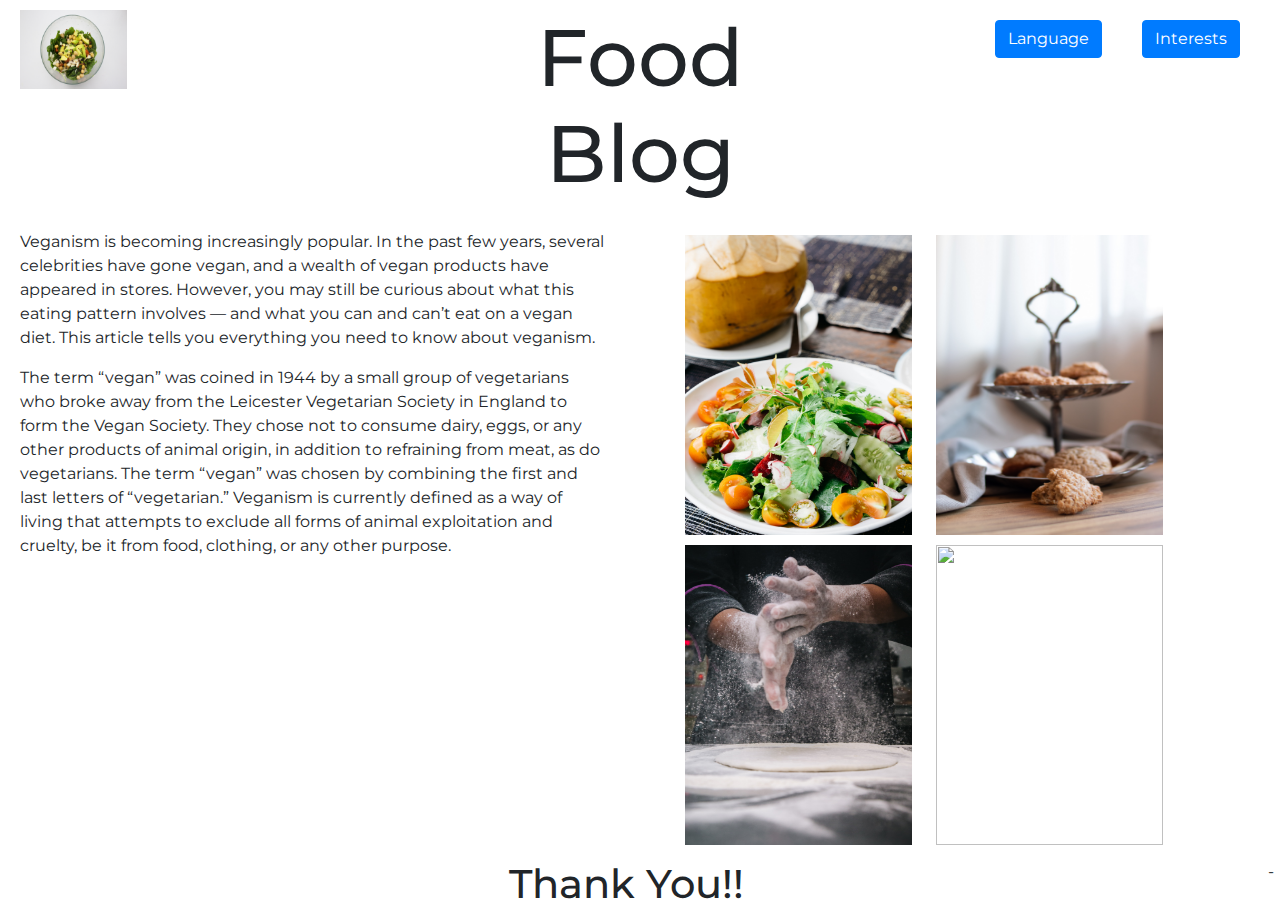
==== 09-09-2019/public_html/index.html @ 52969926 "Add files via upload" ====
<!DOCTYPE html>
<!--
To change this license header, choose License Headers in Project Properties.
To change this template file, choose Tools | Templates
and open the template in the editor.
-->
<html>
    <head>
        <title></title>
        <meta charset="UTF-8">
        <meta name="viewport" content="width=device-width, initial-scale=1.0">
        <link rel="stylesheet" href="https://stackpath.bootstrapcdn.com/bootstrap/4.3.1/css/bootstrap.min.css">
        <script src="https://stackpath.bootstrapcdn.com/bootstrap/4.3.1/js/bootstrap.min.js"></script>
        <link rel="stylesheet" href="css/style.css">
    </head>
    <body>
        <div class="row">
            <div class="col">
                <img class="img-fluid" id="logo" src="image/logo.jpg">
            </div>
            <div class="col">
                <h1> Food Blog </h1>
            </div>
            <div class="col">
                <button class="btn btn-primary">Interests</button>
                <button class="btn btn-primary">Language</button>
            </div>
        </div>
         <div class="row">
             <div id="desc" class="col">
                 <p>
                     Veganism is becoming increasingly popular.

In the past few years, several celebrities have gone vegan, and a wealth of vegan products have appeared in stores.

However, you may still be curious about what this eating pattern involves — and what you can and can’t eat on a vegan diet.

This article tells you everything you need to know about veganism.
                 </p>
                 <p>
                     The term “vegan” was coined in 1944 by a small group of vegetarians who broke away from the Leicester Vegetarian Society in England to form the Vegan Society.

They chose not to consume dairy, eggs, or any other products of animal origin, in addition to refraining from meat, as do vegetarians.

The term “vegan” was chosen by combining the first and last letters of “vegetarian.”

Veganism is currently defined as a way of living that attempts to exclude all forms of animal exploitation and cruelty, be it from food, clothing, or any other purpose.
                 </p>
             </div>
             <div id="sect" class="col">
                 <div class="categorybox">
                     <div class="section">
                         <img id="sec"src="image/1.jpg">
                     </div>
                 </div>
                 <div class="categorybox">
                       <div class="section">
                         <img id="sec" src="image/2.jpg">
                     </div>
                 </div>
                 <div class="categorybox">
                       <div class="section">
                         <img id="sec" src="image/3.jpg">
                     </div>
                 </div>
                 <div class="categorybox">
                       <div class="section">
                         <img id="sec" src="image/4.jpg">
                     </div>
                 </div>
             </div>
        </div>
         <div class="row">
             <div class="footer">
                <h1 id="footer">
                 Thank You!!
                </h1>
             </div>-
        </div>
    </body>
</html>
---- 09-09-2019/public_html/css/style.css ----
@import url('https://fonts.googleapis.com/css?family=Montserrat&display=swap');
html,body{
    padding: 0;
    margin: 0;
    font-family: Montserrat;
}
#logo{
    height: 79px;
    width: 107px;
}

h1{
    text-align: center;
    font-size: 500%;
}
button{
    float: right;
    margin: 10px 20px;
}
.col{
    margin: 10px 20px;
}

.categorybox{
    display: inline-block;
    margin: 5px 10px;
}
#sec{
    height: 300px;
    width: 227px;
}

#footer{
    font-size: 250%;  
}

.footer{
    margin: 0px 40%;
}

#desc{
    width: 35vh;
}
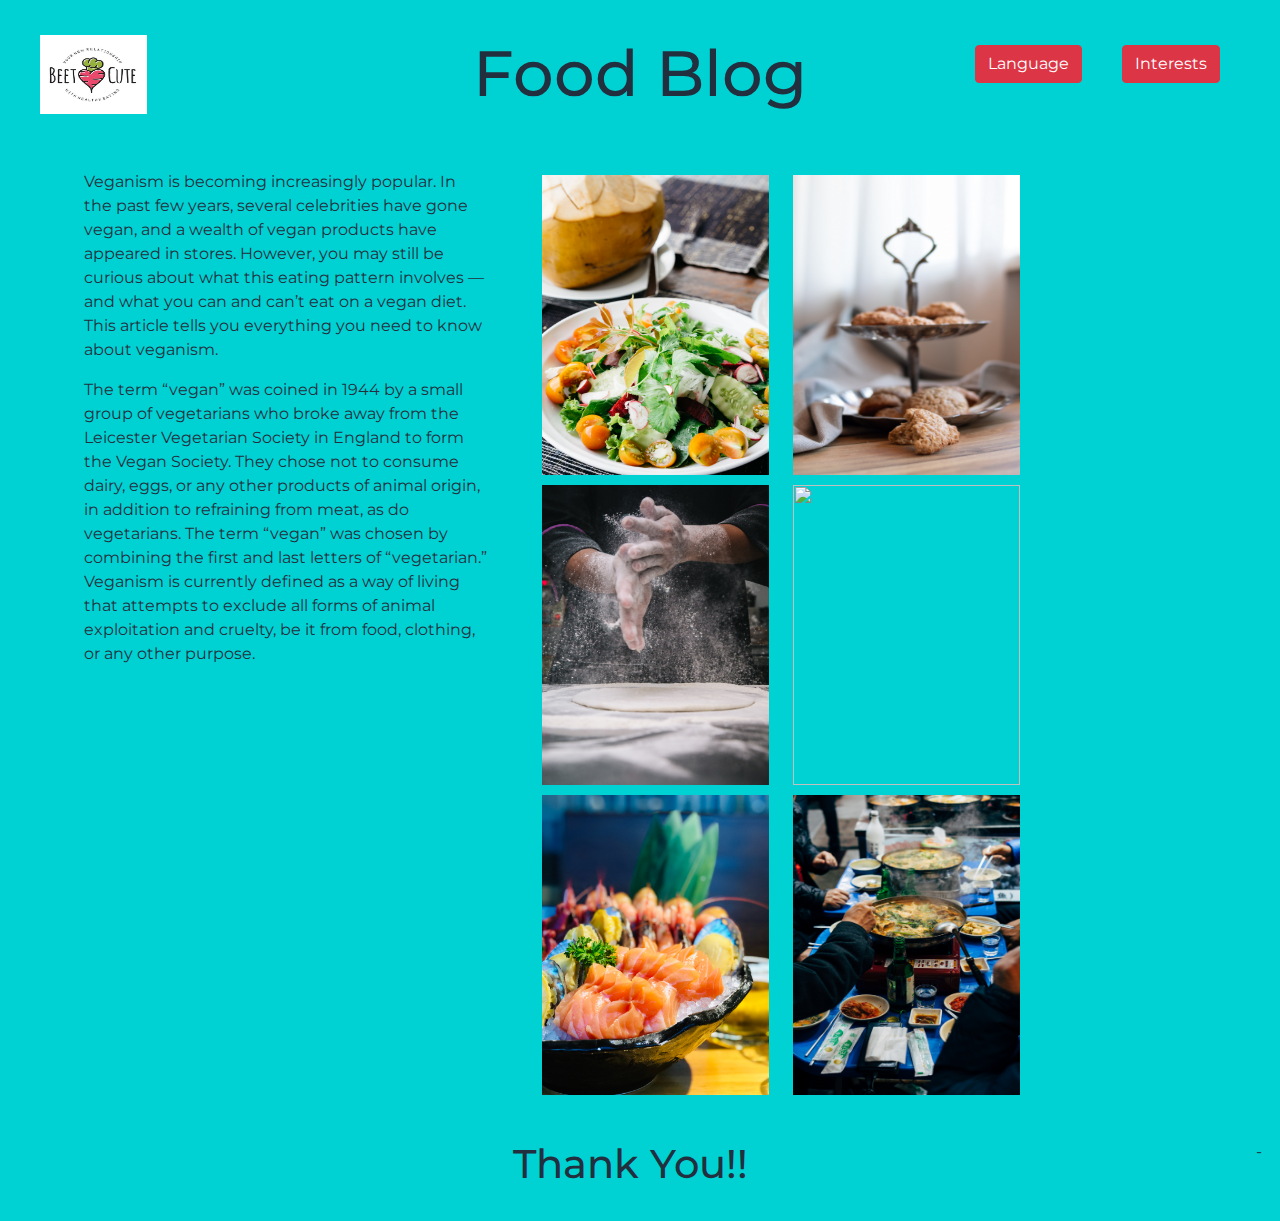
==== commit 975808a8: "Add files via upload" ====
--- a/09-09-2019/public_html/index.html
+++ b/09-09-2019/public_html/index.html
@@ -12,22 +12,29 @@
         <link rel="stylesheet" href="https://stackpath.bootstrapcdn.com/bootstrap/4.3.1/css/bootstrap.min.css">
         <script src="https://stackpath.bootstrapcdn.com/bootstrap/4.3.1/js/bootstrap.min.js"></script>
         <link rel="stylesheet" href="css/style.css">
+        <style>
+            #desc{
+                margin-left:69px;
+                padding: 10px;
+            }
+        </style>
     </head>
     <body>
-        <div class="row">
+        <div class="main">
+            <div class="row">
             <div class="col">
-                <img class="img-fluid" id="logo" src="image/logo.jpg">
+                <img class="img-fluid" id="logo" src="image/logo.png">
             </div>
             <div class="col">
                 <h1> Food Blog </h1>
             </div>
             <div class="col">
-                <button class="btn btn-primary">Interests</button>
-                <button class="btn btn-primary">Language</button>
+                <button class="btn btn-danger">Interests</button>
+                <button class="btn btn-danger">Language</button>
             </div>
         </div>
          <div class="row">
-             <div id="desc" class="col">
+             <div id="desc" class="col-lg-4">
                  <p>
                      Veganism is becoming increasingly popular.
 
@@ -68,6 +75,16 @@
                          <img id="sec" src="image/4.jpg">
                      </div>
                  </div>
+                 <div class="categorybox">
+                       <div class="section">
+                         <img id="sec" src="image/5.jpg">
+                     </div>
+                 </div>
+                 <div class="categorybox">
+                       <div class="section">
+                         <img id="sec" src="image/6.jpg">
+                     </div>
+                 </div>
              </div>
         </div>
          <div class="row">
@@ -77,5 +94,7 @@
                 </h1>
              </div>-
         </div>
+        </div>
+        
     </body>
 </html>
--- a/09-09-2019/public_html/css/style.css
+++ b/09-09-2019/public_html/css/style.css
@@ -3,7 +3,15 @@
     padding: 0;
     margin: 0;
     font-family: Montserrat;
+    overflow-x: hidden;
+    background-color: #00d2d3; 
+    color: #222f3e;
 }
+
+::-webkit-scrollbar {
+  width: 10px;
+}
+
 #logo{
     height: 79px;
     width: 107px;
@@ -11,7 +19,7 @@
 
 h1{
     text-align: center;
-    font-size: 500%;
+    font-size: 400%;
 }
 button{
     float: right;
@@ -38,6 +46,11 @@
     margin: 0px 40%;
 }
 
-#desc{
-    width: 35vh;
+.main{
+    margin: 0px 0px;
+}
+
+.row{
+    padding: 5px;
+    margin: 20px 0px;
 }